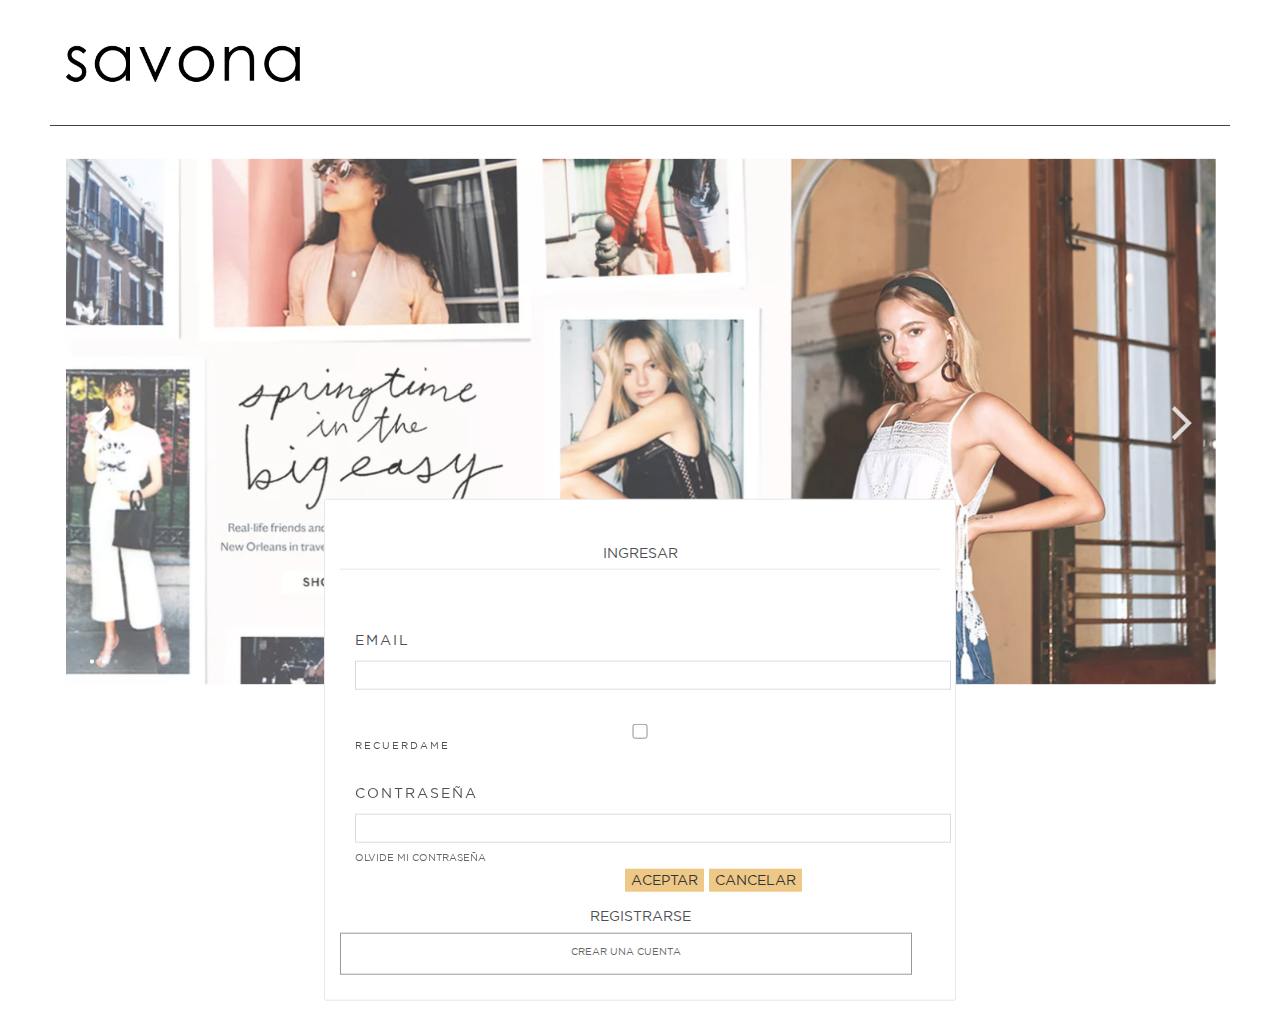
==== inicio.html @ ece62f50 "subir" ====
<html>

<head>
	<link rel="stylesheet" type="text/css" href="http://yui.yahooapis.com/3.18.1/build/cssreset/cssreset-min.css">
	<link rel="stylesheet" href="https://maxcdn.bootstrapcdn.com/bootstrap/4.0.0/css/bootstrap.min.css">
	<meta name="viewport" content="width=device-width, initial-scale=1">
    <link rel="stylesheet" href="css/mobile.css">
    <link rel="stylesheet" href="css/tablet.css">
    <link rel="stylesheet" href="css/desktop.css">


	<meta charset="utf-8">

	<title>INGRESAR</title>

</head>

<body>
	<header>
		<div class="logo">
		<a href="index.html"><img src="imgs/Logo.png"></a>
	 </div>
</header>

<div class="fondo">
	<form action="" class="container text-center">
		<div class="ingreso">
			<h3 class="text-center">INGRESAR</h3>
		</div>
		<div class="form-group col-sm-6">
			<label for="EMAIL">EMAIL
			<input type="Email" class="form-control" name="mail" required></label>
			</div>
		<div class="form-group col-sm-6"><label for="Recuerdame"><input type="checkbox" class="form-control" name="Recuerdame"><h6>RECUERDAME</h6></label></div>
		<div class="form-group col-sm-6">
			<label for="Pass">CONTRASEÑA
			<input type="password" class="form-control" name="Pass" ></label>
			<a href="#"><h6>OLVIDE MI CONTRASEÑA</h6></a>
		</div>					
			<p class="text-center">
			<button type="button">ACEPTAR</button>
			<button type="button">CANCELAR</button>
			</p>
			<h3 class="text-center">REGISTRARSE</h3>
		<a href="newacc.html">
		<div class="nuevacuenta">
				CREAR UNA CUENTA
		</div>
		</a>
				</form>
			</div>
	
</body>

</html>
---- css/mobile.css ----
@font-face {
   font-family:'GothamBook';
   src: url('../fuente/GothamBook.ttf') format('truetype');
}

body {
  /*background: url('../images/bg-body.png');*/
  font-family:'GothamBook';
  padding: 25px 0;
}

header .logo img{
  width: 50%;
}

content {
position: relative;
margin-left: 10px;
margin-right: 10px;
}

content2 {
position: relative;
margin-left: 10px;
margin-right: 10px;
}

.titulo {
  margin-top: 50px;
  margin-bottom: 30px;
}

.titulo img {
position: absolute;
margin-left: 10px;
}

.titulo h1 {
position absolute;
margin-left: 60px;
padding-top: 13px;
}

div li h2 {
  padding-top: 20px;
}

h1 {
  color: #EABB69;
  font-size: 18px;
  letter-spacing: 1px;
}

h2 {
  color: #575756;
  font-size: 14px;
  letter-spacing: 0.5px;
}

a {
  /*text-decoration: none;*/
}
a:hover {
  /*text-decoration: underline;*/
}

content {
  margin: 0px auto;
}

header {
  margin-bottom: 20px;
}
header .logo {
  margin: 0px auto;
  width: 60%;
}

header .logo img {
  width: 100%;
}

div .candadito {
  width: 5px;
}

header .busqueda {

  margin: 20px 70px;

}
header .busqueda img {
  margin-right: 3px;
  padding-right: 2px;
  width: 10%;
}

header .busqueda label {
  letter-spacing: 1px;
  font-size: 13px;
  color: #EABB69;
  display: none;
}


header .inicio {
  margin: 20px auto;
  display:none;
}

header .inicio a {
  font-size: 80%;
  margin: 20px 75px;
  color:#73757a;
  letter-spacing: 1px;
  text-decoration: none;
}

header .inicio a:hover {
  color: #EABB69;
  text-decoration: none;

}

header .inicio img {
width: 7%;
padding-right: 10px;
}


header .busqueda input {
width: 60%;
color: #2E3133;
}

header .busqueda input:hover {
background-color: #C6C6C5;
}
header .candadito img{
  display: block;
  height: 50px;
  width: 50px;
  position: absolute;
  right: 40px;
  top: 170px;
}



nav {
 font-family:'GothamBook';
}

ul div .pregunta{
  padding-top: 20px;
  padding-bottom: 20px;
  border: 0.5px #3F3F3F solid;
}

nav ul li a {
  font-family:GothamBook;
  letter-spacing: 1px;
  text-align: center;
  color: #636466;
  text-decoration: none;
  padding: 15px 0;
  display: block;
  margin-bottom: 4px;
}

nav ul li a:hover {
  color: #EABB69;
  text-decoration: none;
}

.active {
width:100%;
}

.banner  img {
  display: none;
}
.banner2 img {
  width: 95%;
  margin-top: 20px;
  margin-bottom: 20px;
}


footer {
  background: white;
  margin-top: 40px;
  padding: 20px 0;
}


footer .social {
  display:inline-block;
  margin: 20px 1px;
}
footer .social li {
  display: inline-block;
  margin-left: 20px;
}
footer .social li img {
  width: 120%;
}
footer .social li:first-child {
}
footer .info img {
  width: 12%;
}
footer.info img{
width: 100%;
}
footer .info img {
  display:block;
  margin: 45px 138px;
}

footer .social  ul li{
 padding-left: 30px;
}

*, ::after, ::before {
 box-sizing: content-box;
}

.container {
  width: 90%;
  border: 1px solid #E1E1E1;
  border-radius: 2px;
  padding: 15px;
  position: absolute;
  top: 60%;
  left: 50%;
  transform: translate(-50%, -50%);
  margin-top: 35px;
  margin-bottom: 50px;
  }
.container label {
  font-size: 14px;
  letter-spacing: 2px;
  text-align: left;

}

.container input {
  width:auto;
  border-radius: 0px;
  height: 15px;
  margin-top: 10px;
}  
.izq {
display: inline-flex;
justify-content: left;

}
.container input:HOVER, input :FOCUS {
  border-color: #EABB69;
}
.container a {
  text-decoration: none;
  color: #3F3F3F;
  font-size: 10px;
}
.container .nuevacuenta {
  border: grey solid 1px;
  height: 30px;
  margin-bottom: 10px;
  padding-top: 10px;
  font-family:'GothamBook';
  font-size: 10px
}
.container .nuevacuenta:HOVER {
  background-color: #EABB69;


}
div .aceptar {
  width: 90px;
}
.ingreso {
margin-top: 30px;
border-bottom: 1px solid #E1E1E1;
margin-bottom: 60px;

}
h3 { 
  font-size: 14px; 

}
h6 { 
  font-size: 10px; 

}
.container button {
  display: inline-block;
  background-color: #EABB69;
  border: none;
  font-size: 14px;
}
.container button:hover {
background-color: #C6C6C5;

}
---- css/tablet.css ----
@media (min-width: 600px) {
body {
    position: relative;
    width: 768px;
    margin: 0px auto;
  }
header .logo img{
    width: 150%;

    }

header .inicio {
  display: block;
  position: absolute;
  right: 0px;
  top: 5px;
}

header .inicio a {

}

header .inicio img {
  display: block;
  width: 10px;
  height: 10px;
}


header .candadito img {
  position: absolute;
  top: 20px;
  height: 30px;
  width: 30px;
}

nav ul li {
      display: inline-block;
      width: 25%;
  }
  nav ul li a {
    display: block;
    width: 232px;
    margin-right: 1px;
  }
  nav ul li:last-child a {
    margin-right: 0;
  }
header {
    margin-bottom: 20px;
    height: 100px;
    border-bottom: 0.5px #3F3F3F solid;
  }

header .logo {
  position: absolute;
  left: 10;
  margin: 0px auto;
  width: 20%;
}



header .busqueda {
  position: absolute;
  right: 150px;
  margin: 20px 70px;

}
header .busqueda label {
  display: block;
}

header .busqueda img {
  padding-right: 8px;
  width: 10%;
  position: absolute;
  right: 200px;
}

header .busqueda label {

}


    .banner {
      display: block;
      position: relative;
    }
    .banner img {
      display: block;
      width: 100%;
    }
    .banner2 img{
      display:none;
    }

footer  {
    position: relative;
    height: 60px;
    border-top: 0.5px #3F3F3F solid;
  }

footer .info {
    position: absolute;
    right: 0;
    bottom: 15px;
  }

footer.info img{
width: 12%;
}

footer .info img {
  display:block;
  margin: 45px 138px;
}

footer .social {
    position: absolute;
    left: 0;
    bottom: 20px;
  }

footer .info {
    position: absolute;
    right: 0;
    bottom: 5px;
    margin: 0;
  }
.container {
  width: 90%;
  border: 1px solid #E1E1E1;
  border-radius: 2px;
  padding: 15px;
  position: absolute;
  top: 55%;
  left: 50%;
  transform: translate(-50%, -50%);
  margin-top: 35px;
  margin-bottom: 50px;
  background-image: '../imgs/Banner.png';
  }
.container label {
  font-size: 14px;
  letter-spacing: 2px;
  text-align: left;

}

.container input {
  width:580px;
  border-radius: 0px;
  height: 15px;
  margin-top: 10px;
}  
.izq {
display: inline-flex;
justify-content: left;

}
.container input:HOVER, input :FOCUS {
  border-color: #EABB69;
}
.container a {
  text-decoration: none;
  color: #3F3F3F;
  font-size: 10px;
}

div .aceptar {
  width: 90px;
}
.ingreso {
margin-top: 30px;
border-bottom: 1px solid #E1E1E1;
margin-bottom: 60px;

}
h3 { 
  font-size: 14px; 

}
h6 { 
  font-size: 10px; 
  float:left;
}
.container button {
  display: inline-block;
  background-color: #EABB69;
  border: none;
}



}
---- css/desktop.css ----
@media (min-width: 1200px) {
  body {
    position: relative;
    width: 1180px;
    margin: 0px auto;
  }
  header {
    margin-bottom: 20px;
    height: 100px;
    border-bottom: 0.5px #3F3F3F solid;
  }
  header .logo {
  position: absolute;
  left: 0;
  margin: 0px auto;
  width: 15%;
}

header .inicio {
  display: block;
  position: absolute;
  right: 0px;
  top: 14px;
}

h1 {
  color: #EABB69;
  font-size: 20px;
  letter-spacing: 1px;
}

header .inicio a {

}

header .inicio img {
  display: block;
  width: 50px;
  height: 50px;
}

header .busqueda {
  position: absolute;
  right: 150px;
  margin: 20px 70px;

}
header .busqueda label {
  display: block;
}

header .busqueda img {
  padding-right: 8px;
  width: 15%;
  position: absolute;
  right: 200px;
}

header .busqueda label {

}

.banner img {
  width: 100%;
  display: block;
  height: 690px;
}


.banner2 img {

      display: none;
}

form label {

}

nav ul li{
      display: inline-block;
      width: 25%;
  }
nav ul li a {
    display: block;
    width: 232px;
    margin-right: 1px;
  }
nav ul li:last-child a {
    margin-right: 0;
  }

/*content {
  clear: both;
}

footer {
  clear: both;
}*/

header .candadito img {
  position: absolute;
  top: 20px;
  height: 30px;
  width: 30px;
}

footer {
  padding-top: 40px;
  border-top: 0.5px #3F3F3F solid;
}
footer .social img {

}

footer .social {
  float: left;
  width: 300px;
  margin: 0px auto;
}

footer .info {
  float: right;
}
.fondo {
  width:100%;
  height:100%;
  background-image: url('../imgs/Banner.png');
  background-repeat: no-repeat;
  /*background-attachment: fixed;*/
  background-size: 100%;
  opacity: 0.8;
  filter:alpha(opacity=80);
  z-index: 1;
}
.container {
  background-color: white;
  width: 600px;
  padding: 15px;
  position: absolute;
  top: 70%;
  left: 50%;
  transform: translate(-50%, -50%);
  z-index: 2;
}
.container a {
  text-decoration: none;
  color: #3F3F3F;
  font-size: 10px;
}
.nuevacuenta {
  border: grey solid 1px;
  width:570px;
  height: 90px;
}
div .aceptar {
  width: 90px;
}
.
.container button {
  display: inline-block;
  background-color: #EABB69;
  border: none;
  /*margin-right: 50px;*/
}

.container input {
  width:570px;
  border-radius: 0px;
  height: 15px;
  margin-top: 10px;
}  
}
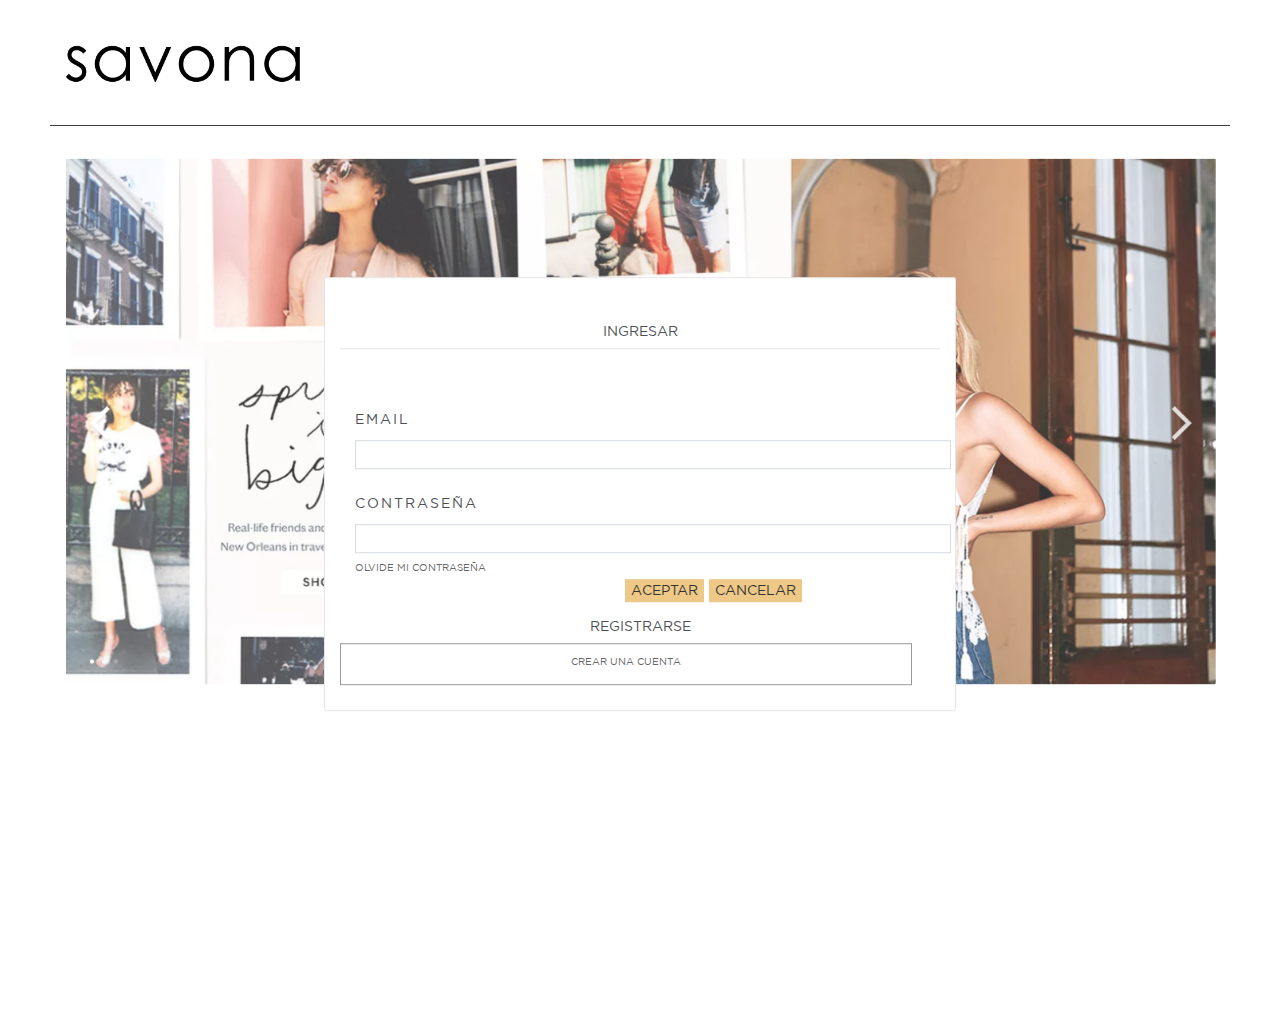
==== commit 1024ef4b: "subir" ====
--- a/inicio.html
+++ b/inicio.html
@@ -31,7 +31,6 @@
 			<label for="EMAIL">EMAIL
 			<input type="Email" class="form-control" name="mail" required></label>
 			</div>
-		<div class="form-group col-sm-6"><label for="Recuerdame"><input type="checkbox" class="form-control" name="Recuerdame"><h6>RECUERDAME</h6></label></div>
 		<div class="form-group col-sm-6">
 			<label for="Pass">CONTRASEÑA
 			<input type="password" class="form-control" name="Pass" ></label>
--- a/css/tablet.css
+++ b/css/tablet.css
@@ -134,7 +134,7 @@
   border-radius: 2px;
   padding: 15px;
   position: absolute;
-  top: 55%;
+  top: 45%;
   left: 50%;
   transform: translate(-50%, -50%);
   margin-top: 35px;
--- a/css/desktop.css
+++ b/css/desktop.css
@@ -137,7 +137,7 @@
   width: 600px;
   padding: 15px;
   position: absolute;
-  top: 70%;
+  top: 45%;
   left: 50%;
   transform: translate(-50%, -50%);
   z-index: 2;
